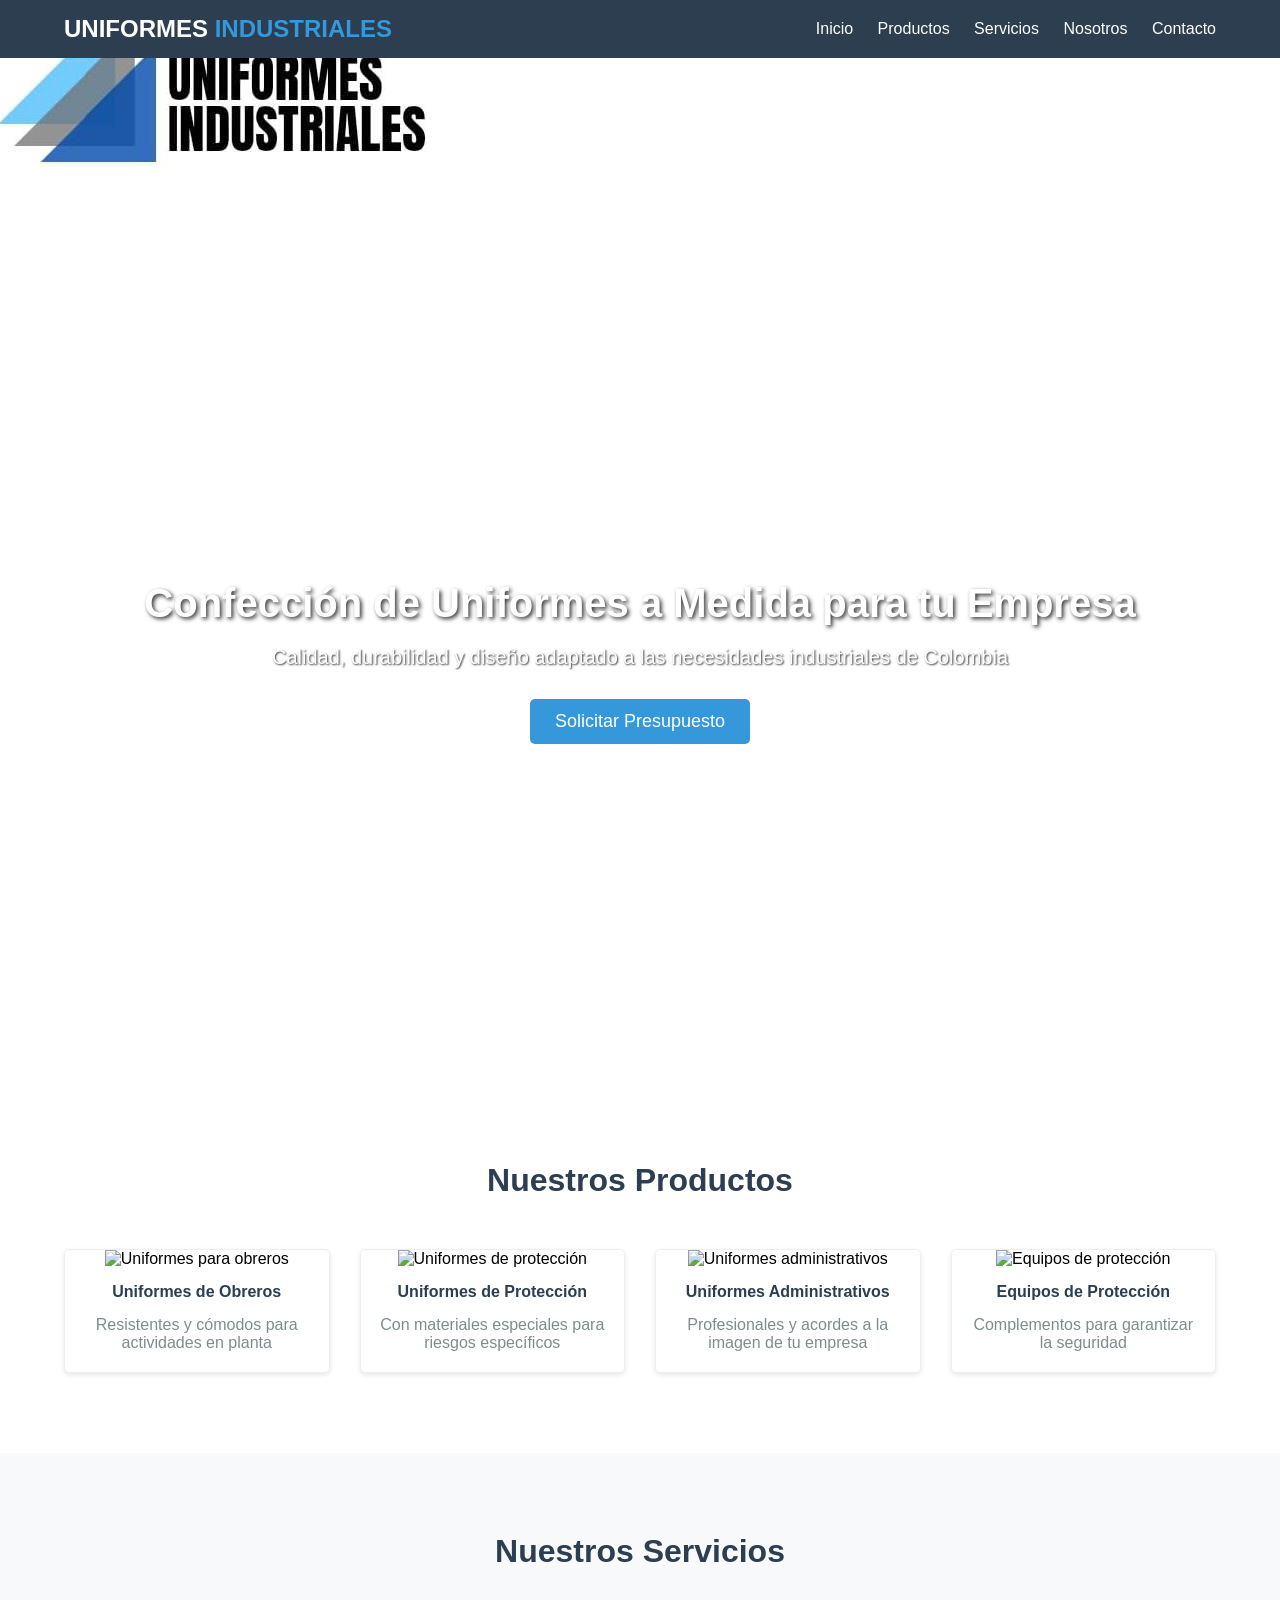
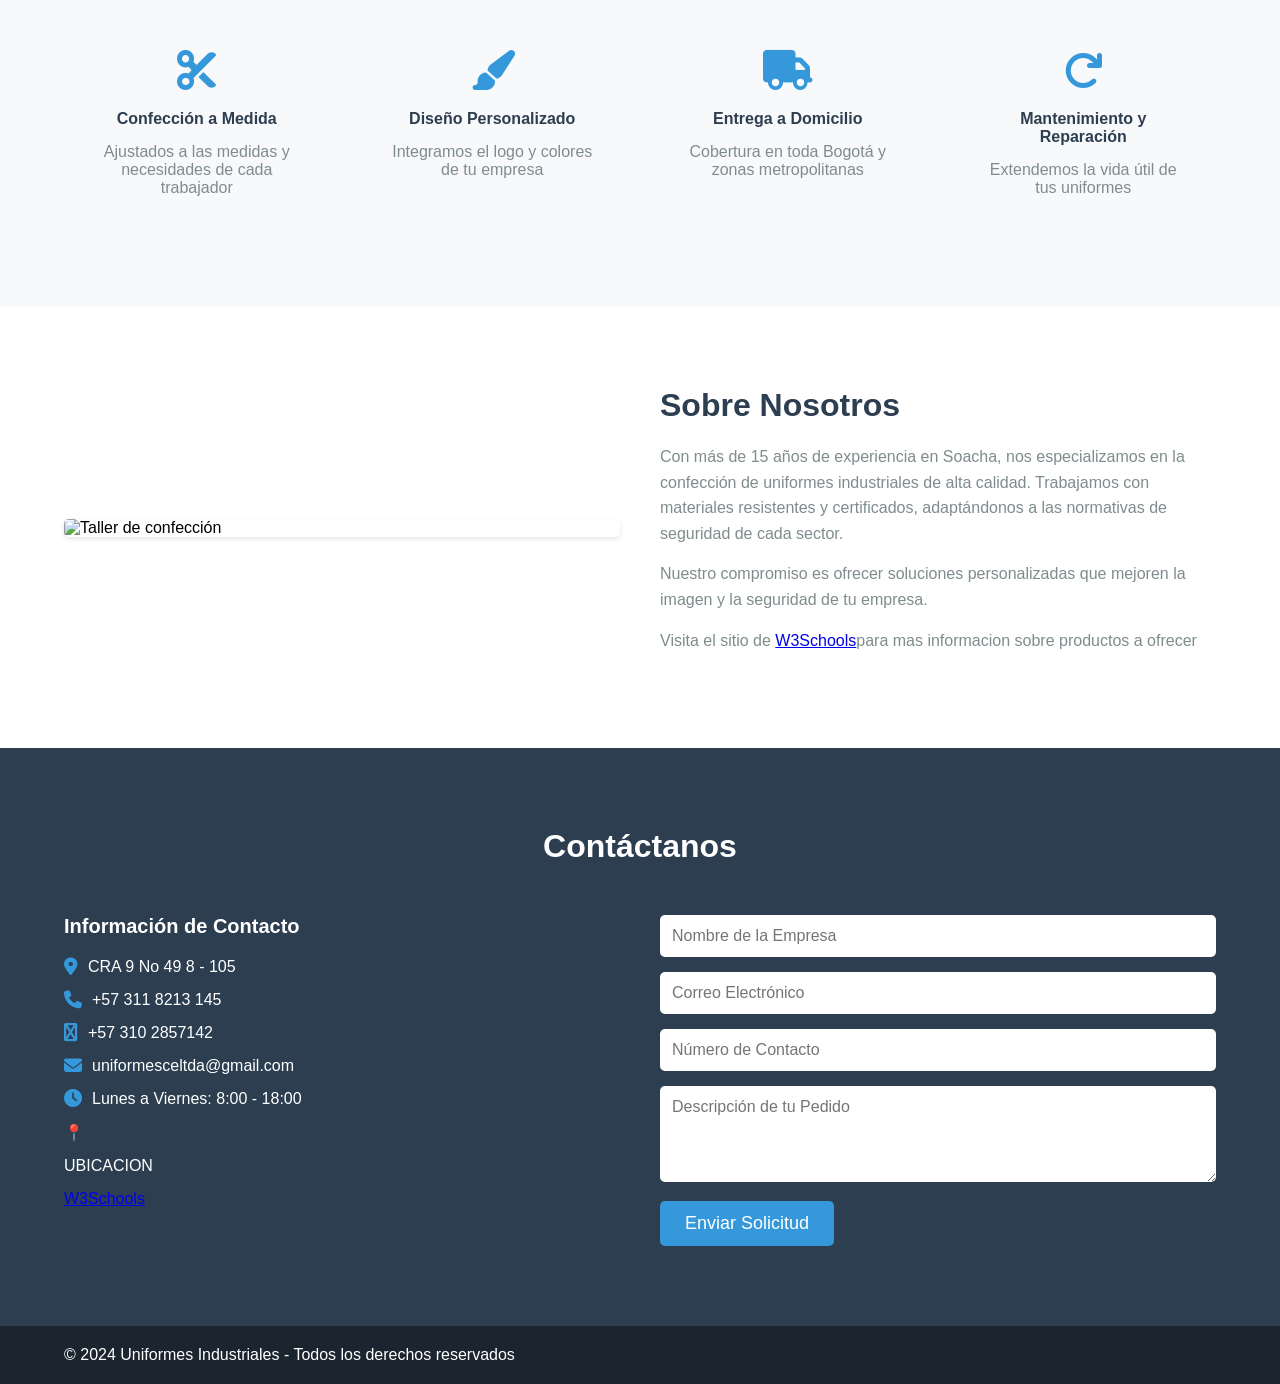
==== index.html @ afed4a3c "Add files via upload" ====
<!DOCTYPE html>
<html lang="es">
<head>
    <meta charset="UTF-8">
    <meta name="viewport" content="width=device-width, initial-scale=1.0">
    <img src="img/ni.png">
    
    
    <title>Uniformes Industriales - Confección Especializada</title>
    <link rel="stylesheet" href="styles.css">
    <link rel="stylesheet" href="https://cdnjs.cloudflare.com/ajax/libs/font-awesome/6.5.1/css/all.min.css">
</head>
<body>
    <!-- Encabezado -->
    <header>
        <div class="contenedor">
            <div class="logo">
                <h1>UNIFORMES <span>INDUSTRIALES</span></h1>
            </div>
            <nav>
                <a href="#inicio">Inicio</a>
                <a href="#productos">Productos</a>
                <a href="#servicios">Servicios</a>
                <a href="#nosotros">Nosotros</a>
                <a href="#contacto">Contacto</a>
            </nav>
            <button class="menu-movil"><i class="fas fa-bars"></i></button>
        </div>
    </header>

    <!-- Sección Inicio -->
    <section id="inicio" class="hero">
        <div class="contenedor">
            <h2>Confección de Uniformes a Medida para tu Empresa</h2>
            <p>Calidad, durabilidad y diseño adaptado a las necesidades industriales de Colombia</p>
            <a href="#contacto" class="boton">Solicitar Presupuesto</a>
        </div>
    </section>

    <!-- Sección Productos -->
    <section id="productos" class="productos">
        <div class="contenedor">
            <h3>Nuestros Productos</h3>
            <div class="grid-productos">
                <div class="tarjeta-producto">
                    <img src="img/uniformes-obreros.jpg" alt="Uniformes para obreros">
                    <h4>Uniformes de Obreros</h4>
                    <p>Resistentes y cómodos para actividades en planta</p>
                </div>
                <div class="tarjeta-producto">
                    <img src="img/uniformes-proteccion.jpg" alt="Uniformes de protección">
                    <h4>Uniformes de Protección</h4>
                    <p>Con materiales especiales para riesgos específicos</p>
                </div>
                <div class="tarjeta-producto">
                    <img src="img/uniformes-administrativos.jpg" alt="Uniformes administrativos">
                    <h4>Uniformes Administrativos</h4>
                    <p>Profesionales y acordes a la imagen de tu empresa</p>
                </div>
                <div class="tarjeta-producto">
                    <img src="img/equipos-proteccion.jpg" alt="Equipos de protección">
                    <h4>Equipos de Protección</h4>
                    <p>Complementos para garantizar la seguridad</p>
                </div>
            </div>
        </div>
    </section>

    <!-- Sección Servicios -->
    <section id="servicios" class="servicios">
        <div class="contenedor">
            <h3>Nuestros Servicios</h3>
            <div class="grid-servicios">
                <div class="tarjeta-servicio">
                    <i class="fas fa-cut"></i>
                    <h4>Confección a Medida</h4>
                    <p>Ajustados a las medidas y necesidades de cada trabajador</p>
                </div>
                <div class="tarjeta-servicio">
                    <i class="fas fa-paint-brush"></i>
                    <h4>Diseño Personalizado</h4>
                    <p>Integramos el logo y colores de tu empresa</p>
                </div>
                <div class="tarjeta-servicio">
                    <i class="fas fa-truck"></i>
                    <h4>Entrega a Domicilio</h4>
                    <p>Cobertura en toda Bogotá y zonas metropolitanas</p>
                </div>
                <div class="tarjeta-servicio">
                    <i class="fas fa-redo"></i>
                    <h4>Mantenimiento y Reparación</h4>
                    <p>Extendemos la vida útil de tus uniformes</p>
                </div>
            </div>
        </div>
    </section>

    <!-- Sección Nosotros -->
    <section id="nosotros" class="nosotros">
        <div class="contenedor">
            <div class="contenido-nosotros">
                <img src="img/taller-confeccion.jpg" alt="Taller de confección">
                <div class="texto-nosotros">
                    <h3>Sobre Nosotros</h3>
                    <p>Con más de 15 años de experiencia en Soacha, nos especializamos en la confección de uniformes industriales de alta calidad. Trabajamos con materiales resistentes y certificados, adaptándonos a las normativas de seguridad de cada sector.</p>
                    <p>Nuestro compromiso es ofrecer soluciones personalizadas que mejoren la imagen y la seguridad de tu empresa.</p>
                    <p>Visita el sitio de <a href="pdf/PORTAFOLIO UNIFORMESCE.pdf"target>W3Schools</a>para mas informacion sobre productos a ofrecer</p>
                </div>
            </div>
        </div>
    </section>

    <!-- Sección Contacto -->
    <section id="contacto" class="contacto">
        <div class="contenedor">
            <h3>Contáctanos</h3>
            <div class="grid-contacto">
                <div class="datos-contacto">
                    <h4>Información de Contacto</h4>
                    <p><i class="fas fa-map-marker-alt"></i> CRA 9 No 49 8 - 105</p>
                    <p><i class="fas fa-phone"></i> +57 311 8213 145</p>
                    <p><i class="fas fa-whatsapp"></i> +57 310 2857142</p>
                    <p><i class="fas fa-envelope"></i> uniformesceltda@gmail.com</p>
                    <p><i class="fas fa-clock"></i> Lunes a Viernes: 8:00 - 18:00</p>
                <p>&#128205;</p><p>UBICACION</p>
             <a href=https://www.google.com/maps/place/Cra.+9+%26+Cl.+49,+Soacha,+Cundinamarca/@4.5950407,-74.1930395,17z/data=!3m1!4b1!4m6!3m5!1s0x8e3f9e49f330a7f3:0xb4e9d84275609923!8m2!3d4.5950407!4d-74.1930395!16s%2Fg%2F11f2wxg_z6?entry=ttu&g_ep=EgoyMDI2MDIyMi4wIKXMDSoASAFQAw%3D%3D target>W3Schools</a>
                </div>
            
                <form class="formulario-contacto">
                    <input type="text" placeholder="Nombre de la Empresa" required>
                    <input type="email" placeholder="Correo Electrónico" required>
                    <input type="tel" placeholder="Número de Contacto" required>
                    <textarea placeholder="Descripción de tu Pedido" rows="4" required></textarea>
                    <button type="submit" class="boton">Enviar Solicitud</button>
                </form>
            </div>
        </div>
    </section>

    <!-- Pie de Página -->
    <footer>
        <div class="contenedor">
            <p>&copy; 2024 Uniformes Industriales - Todos los derechos reservados</p>
            
        </div>
    </footer>

    <script src="script.js"></script>
</body>
</html>
---- styles.css ----
* {
    margin: 0;
    padding: 0;
    box-sizing: border-box;
    font-family: 'Arial', sans-serif;
}

.contenedor {
    width: 90%;
    max-width: 1200px;
    margin: 0 auto;
}

/* Encabezado */
header {
    background-color: #2c3e50;
    padding: 15px 0;
    position: fixed;
    width: 100%;
    top: 0;
    z-index: 100;
}

header .contenedor {
    display: flex;
    justify-content: space-between;
    align-items: center;
}

.logo h1 {
    color: white;
    font-size: 24px;
}

.logo span {
    color: #3498db;
}

nav a {
    color: white;
    text-decoration: none;
    margin-left: 20px;
    font-size: 16px;
}

nav a:hover {
    color: #3498db;
}

.menu-movil {
    display: none;
    background: none;
    border: none;
    color: white;
    font-size: 24px;
    cursor: pointer;
}

/* Sección Hero */
.hero {
    background-image: url('img/fondo-hero.jpg');
    background-size: cover;
    background-position: center;
    height: 100vh;
    display: flex;
    align-items: center;
    justify-content: center;
    text-align: center;
    color: white;
    padding-top: 60px;
}

.hero h2 {
    font-size: 40px;
    margin-bottom: 20px;
    text-shadow: 2px 2px 4px rgba(0,0,0,0.8);
}

.hero p {
    font-size: 20px;
    margin-bottom: 30px;
    text-shadow: 1px 1px 2px rgba(0,0,0,0.8);
}

.boton {
    background-color: #3498db;
    color: white;
    padding: 12px 25px;
    text-decoration: none;
    border-radius: 5px;
    font-size: 18px;
    display: inline-block;
    border: none;
    cursor: pointer;
}

.boton:hover {
    background-color: #2980b9;
}

/* Secciones Generales */
.productos, .servicios, .nosotros, .contacto {
    padding: 80px 0;
}

h3 {
    font-size: 32px;
    text-align: center;
    margin-bottom: 50px;
    color: #2c3e50;
}

/* Productos */
.grid-productos {
    display: grid;
    grid-template-columns: repeat(auto-fit, minmax(250px, 1fr));
    gap: 30px;
}

.tarjeta-producto {
    border: 1px solid #eee;
    border-radius: 5px;
    overflow: hidden;
    text-align: center;
    box-shadow: 0 2px 5px rgba(0,0,0,0.1);
}

.tarjeta-producto img {
    width: 100%;
    height: 200px;
    object-fit: cover;
}

.tarjeta-producto h4 {
    margin: 15px 0;
    color: #2c3e50;
}

.tarjeta-producto p {
    color: #7f8c8d;
    padding: 0 15px 20px;
}

/* Servicios */
.servicios {
    background-color: #f8f9fa;
}

.grid-servicios {
    display: grid;
    grid-template-columns: repeat(auto-fit, minmax(250px, 1fr));
    gap: 30px;
}

.tarjeta-servicio {
    text-align: center;
    padding: 30px;
}

.tarjeta-servicio i {
    font-size: 40px;
    color: #3498db;
    margin-bottom: 20px;
}

.tarjeta-servicio h4 {
    color: #2c3e50;
    margin-bottom: 15px;
}

.tarjeta-servicio p {
    color: #7f8c8d;
}

/* Nosotros */
.contenido-nosotros {
    display: grid;
    grid-template-columns: 1fr 1fr;
    gap: 40px;
    align-items: center;
}

.contenido-nosotros img {
    width: 100%;
    border-radius: 5px;
    box-shadow: 0 2px 5px rgba(0,0,0,0.1);
}

.texto-nosotros h3 {
    text-align: left;
    margin-bottom: 20px;
}

.texto-nosotros p {
    color: #7f8c8d;
    margin-bottom: 15px;
    line-height: 1.6;
}

/* Contacto */
.contacto {
    background-color: #2c3e50;
    color: white;
}

.contacto h3 {
    color: white;
}

.grid-contacto {
    display: grid;
    grid-template-columns: 1fr 1fr;
    gap: 40px;
}

.datos-contacto h4 {
    font-size: 20px;
    margin-bottom: 20px;
}

.datos-contacto p {
    margin-bottom: 15px;
    display: flex;
    align-items: center;
}

.datos-contacto i {
    color: #3498db;
    margin-right: 10px;
    font-size: 18px;
}

.formulario-contacto input, .formulario-contacto textarea {
    width: 100%;
    padding: 12px;
    margin-bottom: 15px;
    border: none;
    border-radius: 5px;
    font-size: 16px;
}

/* Pie de Página */
footer {
    background-color: #1a252f;
    color: white;
    padding: 20px 0;
    text-align: center;
}

footer .contenedor {
    display: flex;
    justify-content: space-between;
    align-items: center;
    flex-wrap: wrap;
}

.redes-sociales a {
    color: white;
    font-size: 20px;
    margin-left: 15px;
    text-decoration: none;
}

.redes-sociales a:hover {
    color: #3498db;
}

/* Responsive */
@media (max-width: 768px) {
    nav {
        display: none;
        width: 100%;
        text-align: center;
        margin-top: 20px;
    }

    nav a {
        display: block;
        margin: 10px 0;
    }

    .menu-movil {
        display: block;
    }

    .hero h2 {
        font-size: 30px;
    }

    .contenido-nosotros, .grid-contacto {
        grid-template-columns: 1fr;
    }

    footer .contenedor {
        flex-direction: column;
        gap: 15px;
    }
}
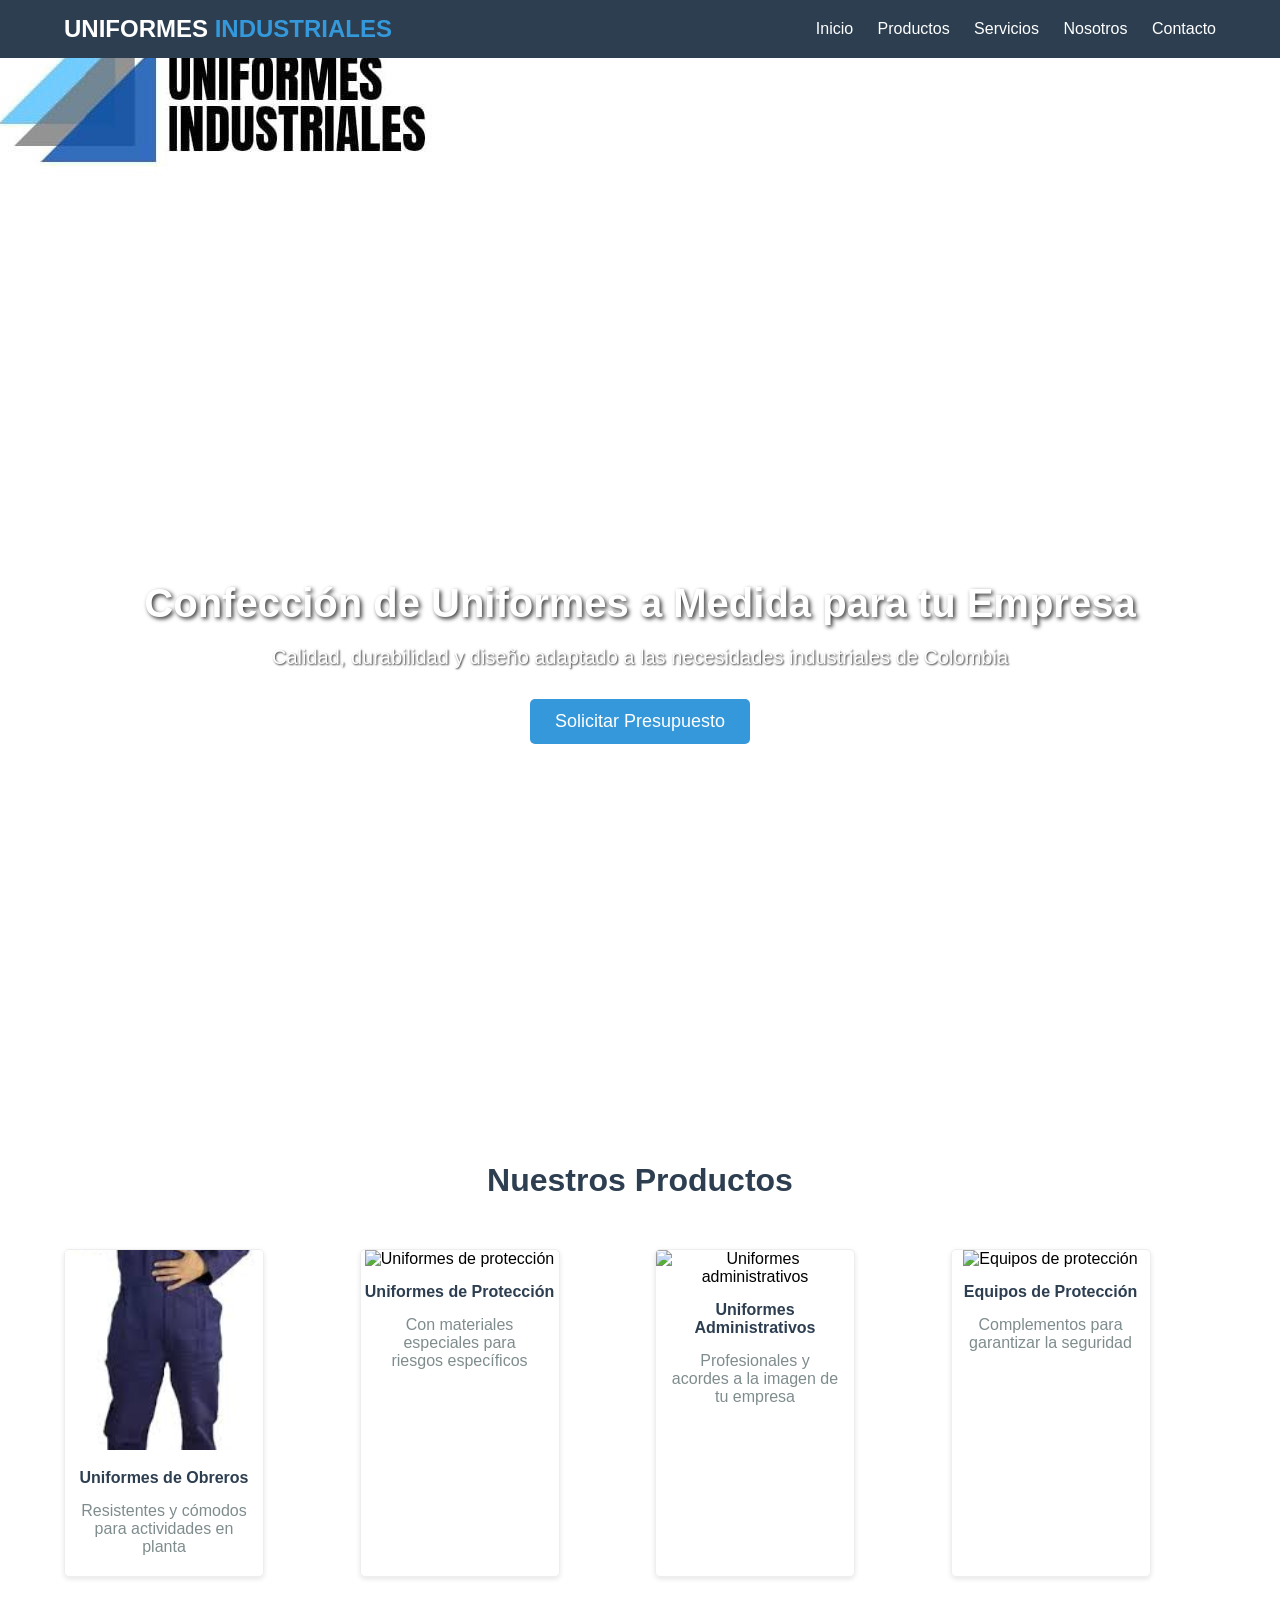
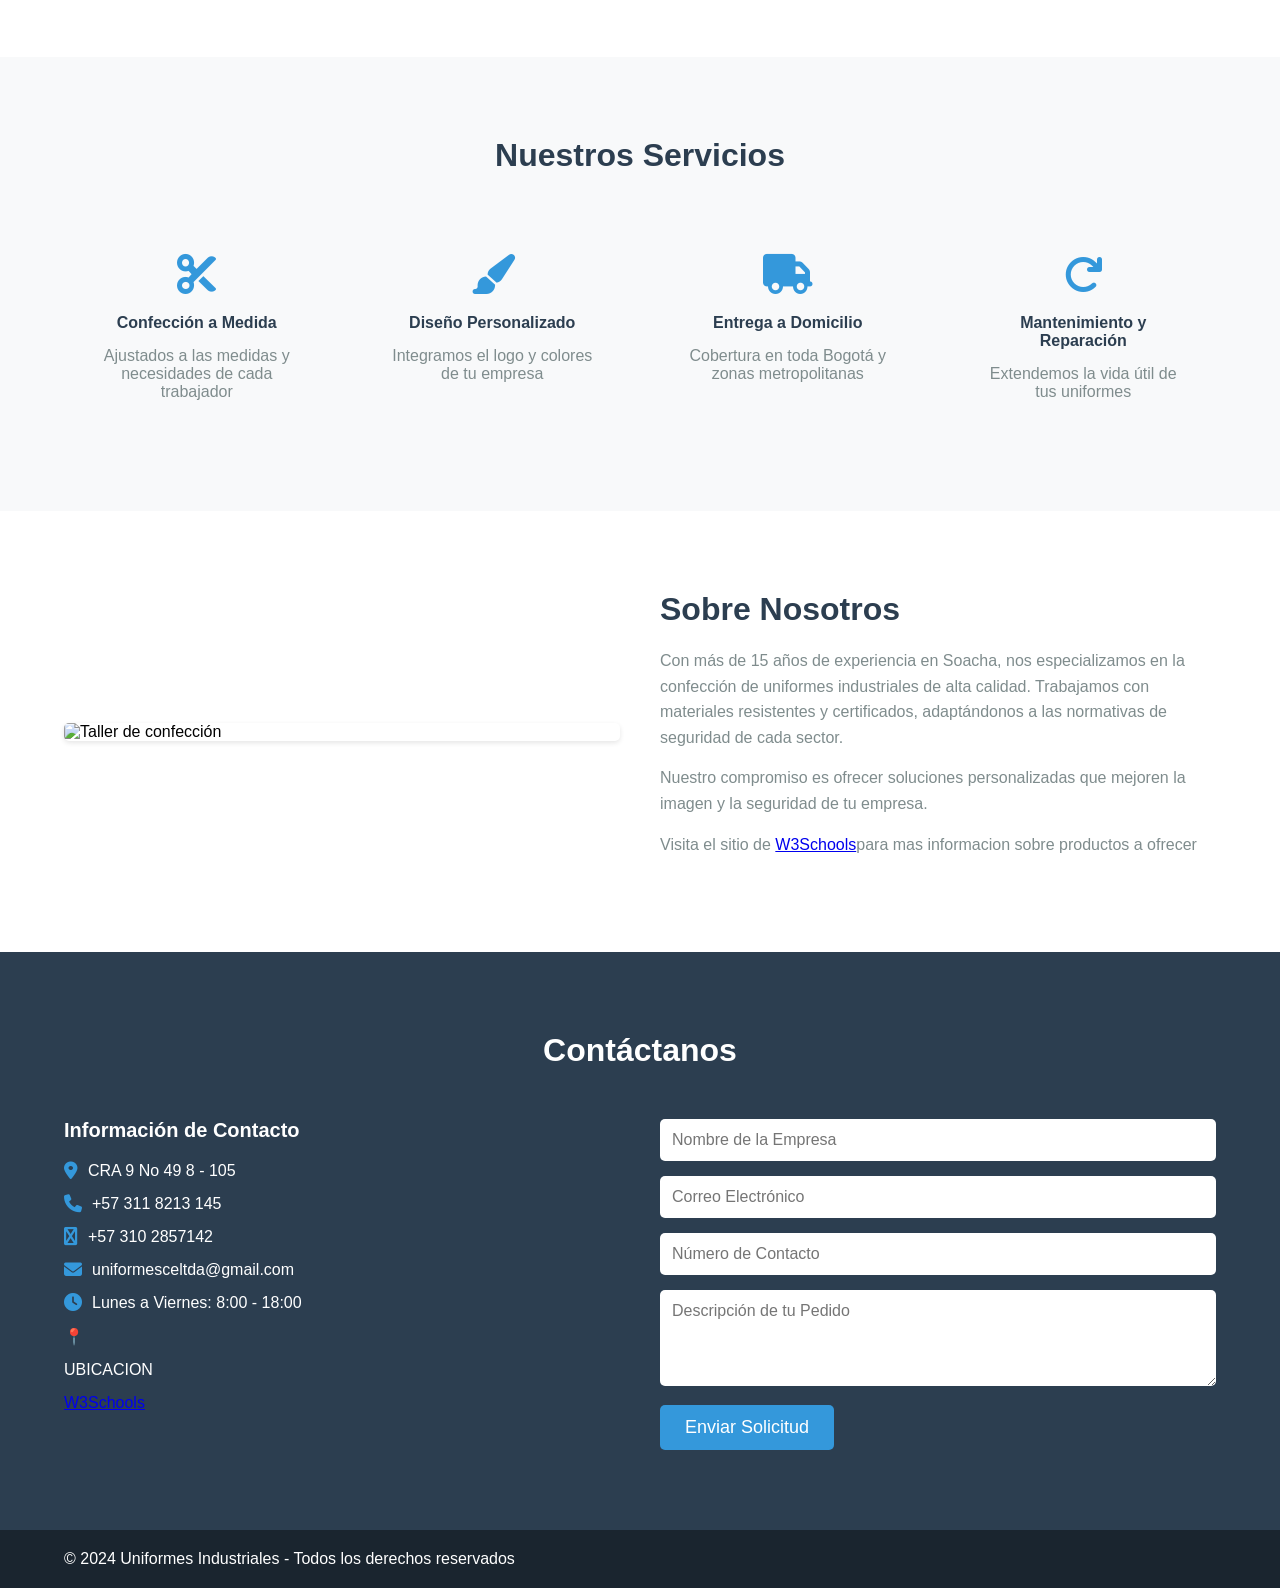
==== commit e41e42d8: "Add files via upload" ====
--- a/index.html
+++ b/index.html
@@ -43,7 +43,7 @@
             <h3>Nuestros Productos</h3>
             <div class="grid-productos">
                 <div class="tarjeta-producto">
-                    <img src="img/uniformes-obreros.jpg" alt="Uniformes para obreros">
+                    <img src="img/descarga.jpg" alt="Uniformes para obreros">
                     <h4>Uniformes de Obreros</h4>
                     <p>Resistentes y cómodos para actividades en planta</p>
                 </div>
--- a/styles.css
+++ b/styles.css
@@ -118,11 +118,23 @@
 }
 
 .tarjeta-producto {
+    width: 200px;
     border: 1px solid #eee;
     border-radius: 5px;
     overflow: hidden;
     text-align: center;
     box-shadow: 0 2px 5px rgba(0,0,0,0.1);
+    transition: 1s;
+}
+
+.tarjeta-producto:hover {
+    width: 220px;
+    border: 1px solid #eee;
+    border-radius: 5px;
+    overflow: hidden;
+    text-align: center;
+    box-shadow: 0 2px 5px rgba(0,0,0,0.1);
+    
 }
 
 .tarjeta-producto img {
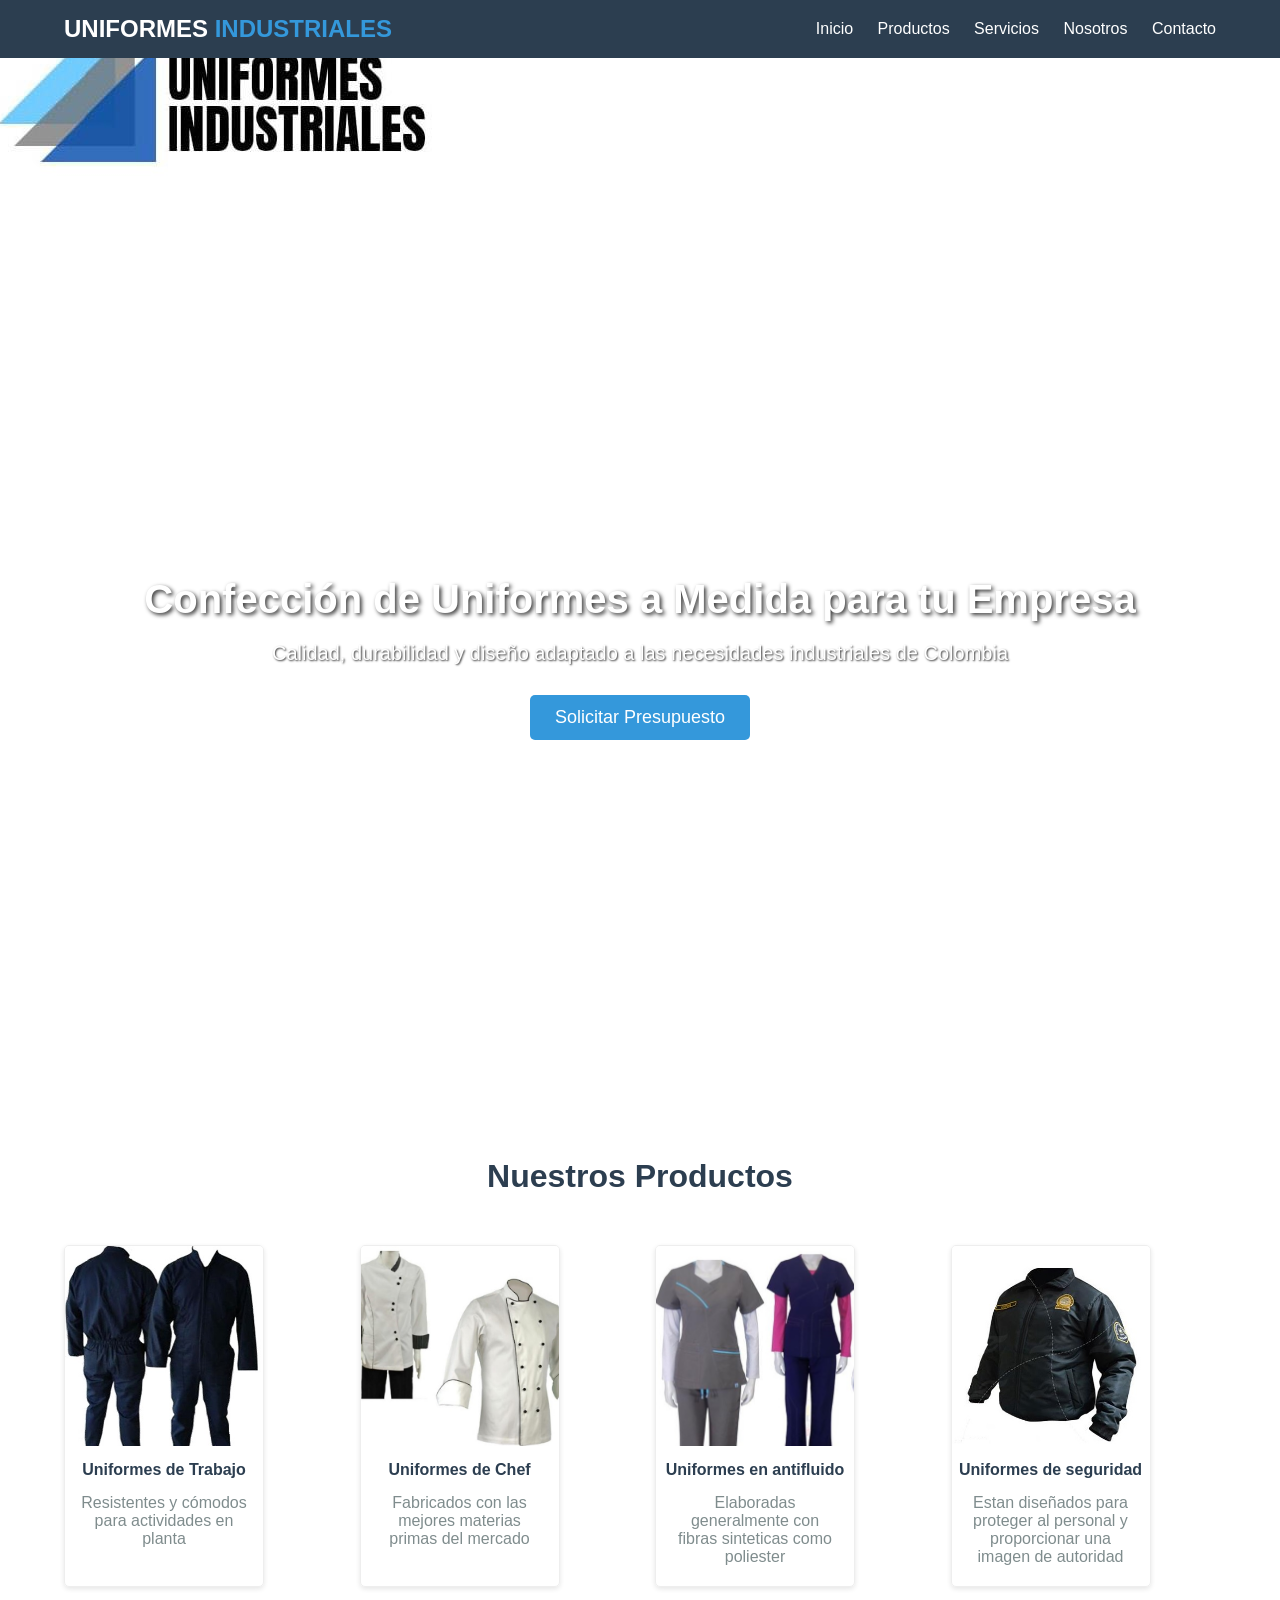
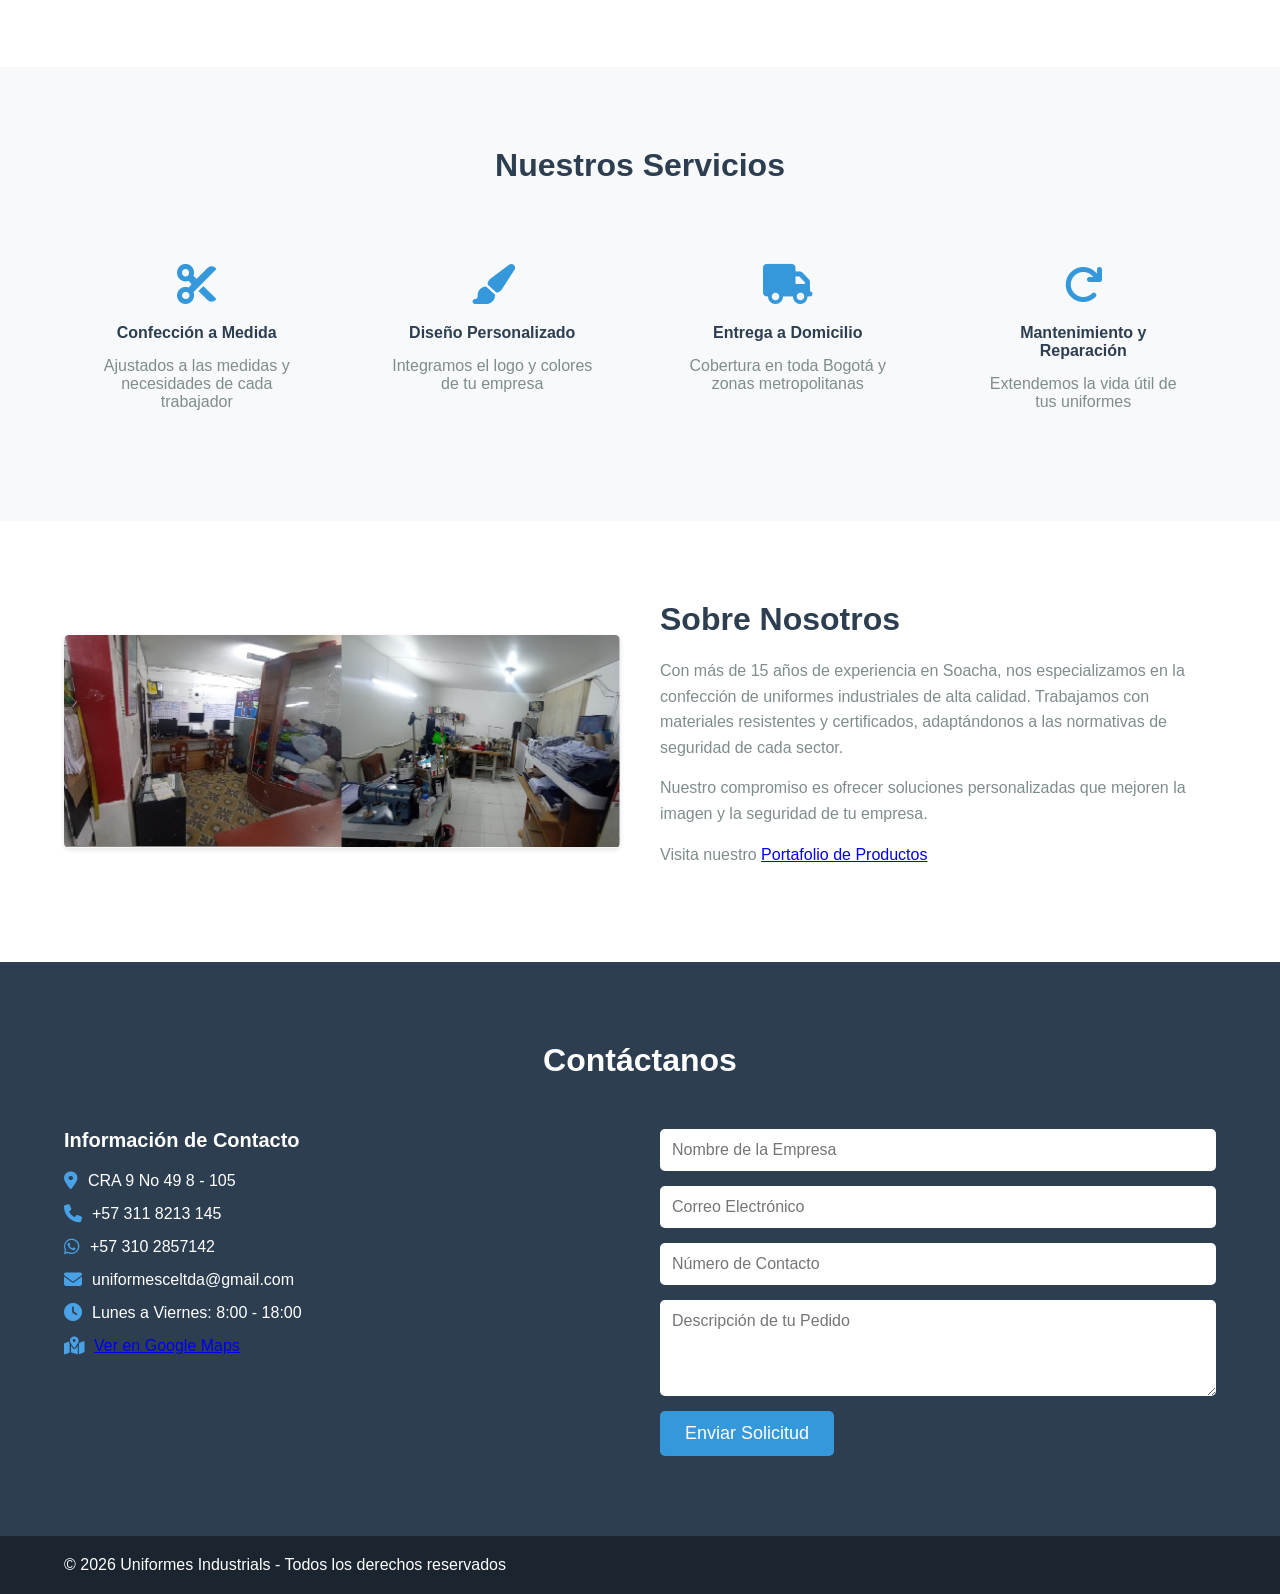
==== commit 513f0da4: "Add files via upload" ====
--- a/index.html
+++ b/index.html
@@ -1,11 +1,8 @@
-<!DOCTYPE html>
 <html lang="es">
 <head>
     <meta charset="UTF-8">
     <meta name="viewport" content="width=device-width, initial-scale=1.0">
     <img src="img/ni.png">
-    
-    
     <title>Uniformes Industriales - Confección Especializada</title>
     <link rel="stylesheet" href="styles.css">
     <link rel="stylesheet" href="https://cdnjs.cloudflare.com/ajax/libs/font-awesome/6.5.1/css/all.min.css">
@@ -43,24 +40,24 @@
             <h3>Nuestros Productos</h3>
             <div class="grid-productos">
                 <div class="tarjeta-producto">
-                    <img src="img/descarga.jpg" alt="Uniformes para obreros">
-                    <h4>Uniformes de Obreros</h4>
+                    <img src="img/tbjo.jpg" alt="Uniformes para Trabajo">
+                    <h4>Uniformes de Trabajo</h4>
                     <p>Resistentes y cómodos para actividades en planta</p>
                 </div>
                 <div class="tarjeta-producto">
-                    <img src="img/uniformes-proteccion.jpg" alt="Uniformes de protección">
-                    <h4>Uniformes de Protección</h4>
-                    <p>Con materiales especiales para riesgos específicos</p>
+                    <img src="img/chef.jpg" alt="Uniformes de Chef">
+                    <h4>Uniformes de Chef</h4>
+                    <p>Fabricados con las mejores materias primas del mercado</p>
                 </div>
                 <div class="tarjeta-producto">
-                    <img src="img/uniformes-administrativos.jpg" alt="Uniformes administrativos">
-                    <h4>Uniformes Administrativos</h4>
-                    <p>Profesionales y acordes a la imagen de tu empresa</p>
+                    <img src="img/bl.jpg" alt="Uniformes en aintifluido">
+                    <h4>Uniformes en antifluido</h4>
+                    <p>Elaboradas generalmente con fibras sinteticas como poliester</p>
                 </div>
                 <div class="tarjeta-producto">
-                    <img src="img/equipos-proteccion.jpg" alt="Equipos de protección">
-                    <h4>Equipos de Protección</h4>
-                    <p>Complementos para garantizar la seguridad</p>
+                    <img src="img/sg.jpg" alt="Uniformes de seguridad">
+                    <h4>Uniformes de seguridad</h4>
+                    <p>Estan diseñados para proteger al personal y proporcionar una imagen de autoridad</p>
                 </div>
             </div>
         </div>
@@ -93,18 +90,20 @@
                 </div>
             </div>
         </div>
+        
     </section>
 
     <!-- Sección Nosotros -->
     <section id="nosotros" class="nosotros">
         <div class="contenedor">
             <div class="contenido-nosotros">
-                <img src="img/taller-confeccion.jpg" alt="Taller de confección">
+                <img src="img/local.jpg" alt="Taller de confección">
                 <div class="texto-nosotros">
                     <h3>Sobre Nosotros</h3>
                     <p>Con más de 15 años de experiencia en Soacha, nos especializamos en la confección de uniformes industriales de alta calidad. Trabajamos con materiales resistentes y certificados, adaptándonos a las normativas de seguridad de cada sector.</p>
                     <p>Nuestro compromiso es ofrecer soluciones personalizadas que mejoren la imagen y la seguridad de tu empresa.</p>
-                    <p>Visita el sitio de <a href="pdf/PORTAFOLIO UNIFORMESCE.pdf"target>W3Schools</a>para mas informacion sobre productos a ofrecer</p>
+                    <!-- Enlace al PDF -->
+                    <p>Visita nuestro <a href="pdf/PORTAFOLIO UNIFORMESCE.pdf" target="_blank">Portafolio de Productos</a></p>
                 </div>
             </div>
         </div>
@@ -119,11 +118,15 @@
                     <h4>Información de Contacto</h4>
                     <p><i class="fas fa-map-marker-alt"></i> CRA 9 No 49 8 - 105</p>
                     <p><i class="fas fa-phone"></i> +57 311 8213 145</p>
-                    <p><i class="fas fa-whatsapp"></i> +57 310 2857142</p>
+                    
+                    <!-- CORRECCIÓN: Cambié 'fas' por 'fab' -->
+                    <p><i class="fab fa-whatsapp"></i> +57 310 2857142</p>
+                    
                     <p><i class="fas fa-envelope"></i> uniformesceltda@gmail.com</p>
                     <p><i class="fas fa-clock"></i> Lunes a Viernes: 8:00 - 18:00</p>
-                <p>&#128205;</p><p>UBICACION</p>
-             <a href=https://www.google.com/maps/place/Cra.+9+%26+Cl.+49,+Soacha,+Cundinamarca/@4.5950407,-74.1930395,17z/data=!3m1!4b1!4m6!3m5!1s0x8e3f9e49f330a7f3:0xb4e9d84275609923!8m2!3d4.5950407!4d-74.1930395!16s%2Fg%2F11f2wxg_z6?entry=ttu&g_ep=EgoyMDI2MDIyMi4wIKXMDSoASAFQAw%3D%3D target>W3Schools</a>
+
+                    <!-- Enlace a Maps -->
+                    <p><i class="fas fa-map-marked-alt"></i> <a href="https://www.google.com/maps/place/Cra.+9+%26+Cl.+49,+Soacha,+Cundinamarca/@4.5950407,-74.1930395,17z" target="_blank">Ver en Google Maps</a></p>
                 </div>
             
                 <form class="formulario-contacto">
@@ -140,11 +143,11 @@
     <!-- Pie de Página -->
     <footer>
         <div class="contenedor">
-            <p>&copy; 2024 Uniformes Industriales - Todos los derechos reservados</p>
-            
+            <p>&copy; 2026 Uniformes Industrials - Todos los derechos reservados</p>
         </div>
     </footer>
 
-    <script src="script.js"></script>
+    
+    
 </body>
 </html>
--- a/styles.css
+++ b/styles.css
@@ -198,6 +198,8 @@
     box-shadow: 0 2px 5px rgba(0,0,0,0.1);
 }
 
+
+
 .texto-nosotros h3 {
     text-align: left;
     margin-bottom: 20px;
@@ -237,7 +239,7 @@
 }
 
 .datos-contacto i {
-    color: #3498db;
+    color: #4aa2e6;
     margin-right: 10px;
     font-size: 18px;
 }
@@ -266,16 +268,7 @@
     flex-wrap: wrap;
 }
 
-.redes-sociales a {
-    color: white;
-    font-size: 20px;
-    margin-left: 15px;
-    text-decoration: none;
-}
-
-.redes-sociales a:hover {
-    color: #3498db;
-}
+
 
 /* Responsive */
 @media (max-width: 768px) {
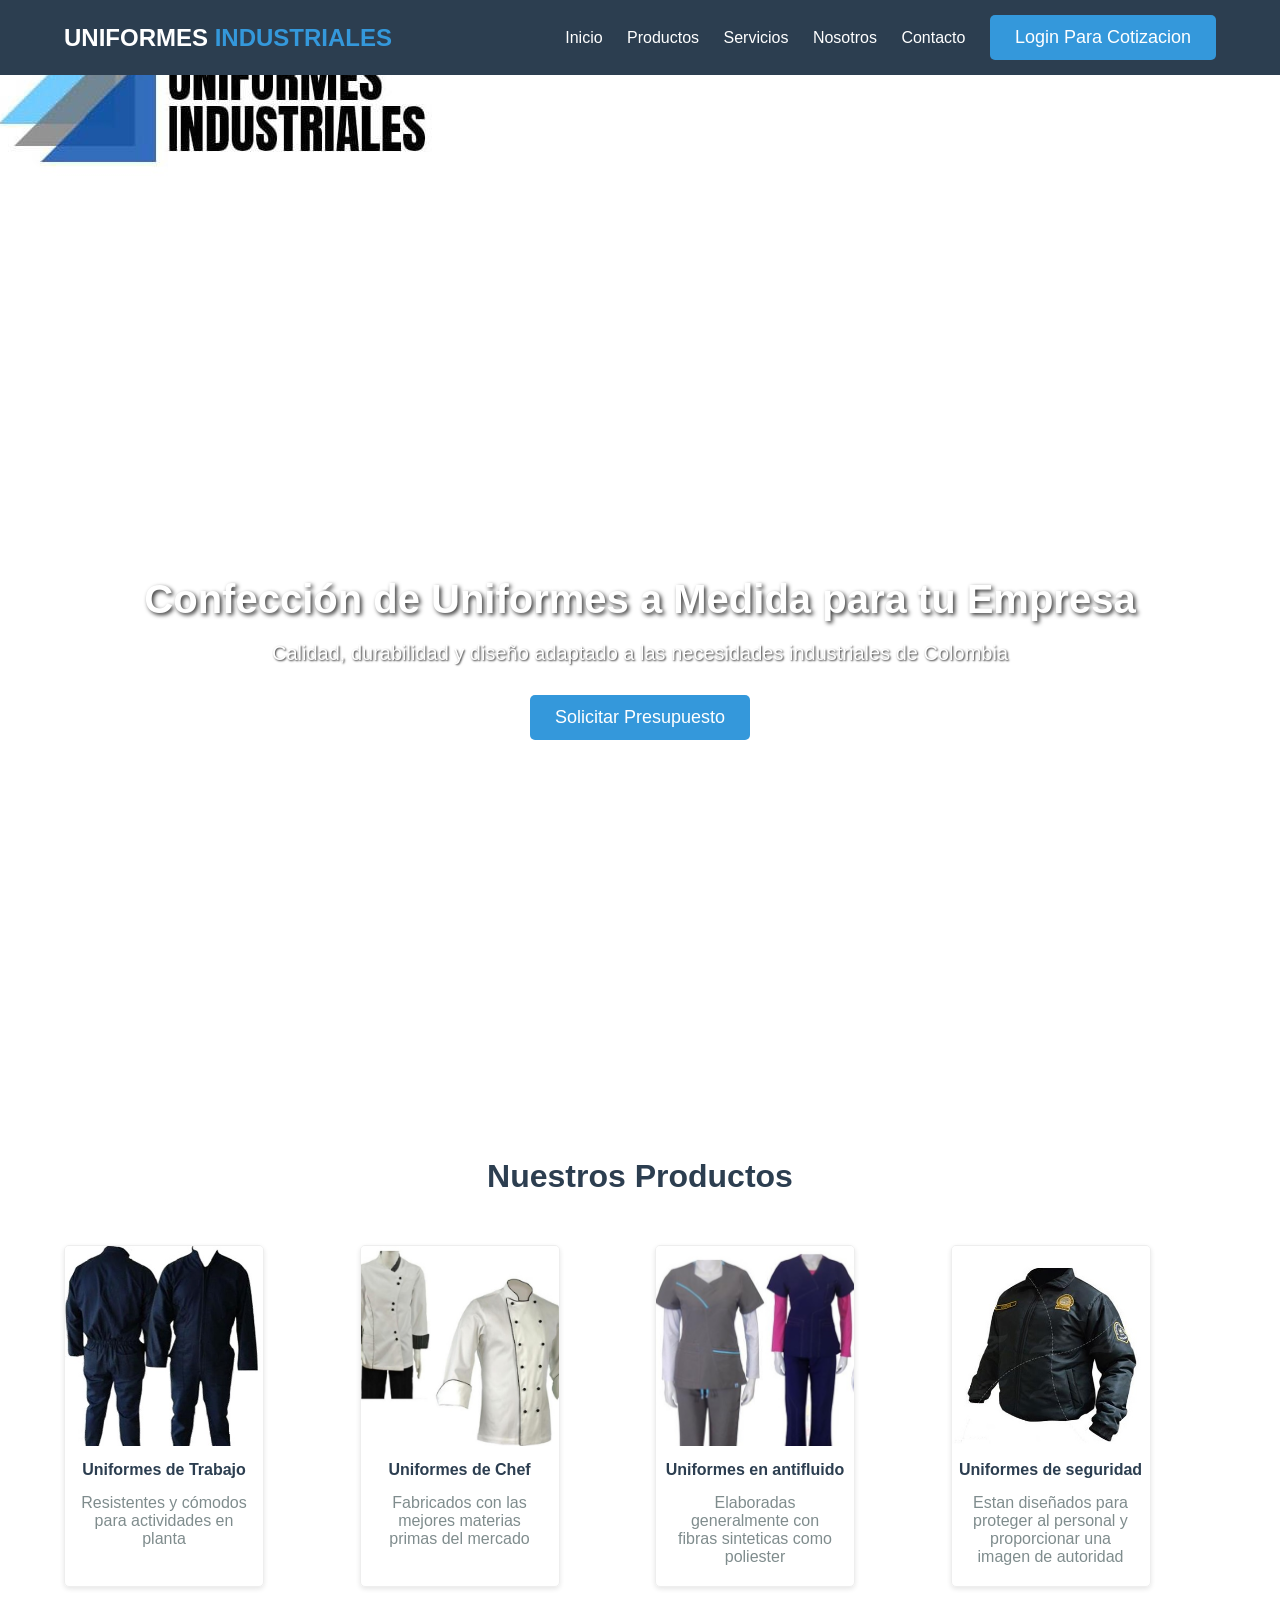
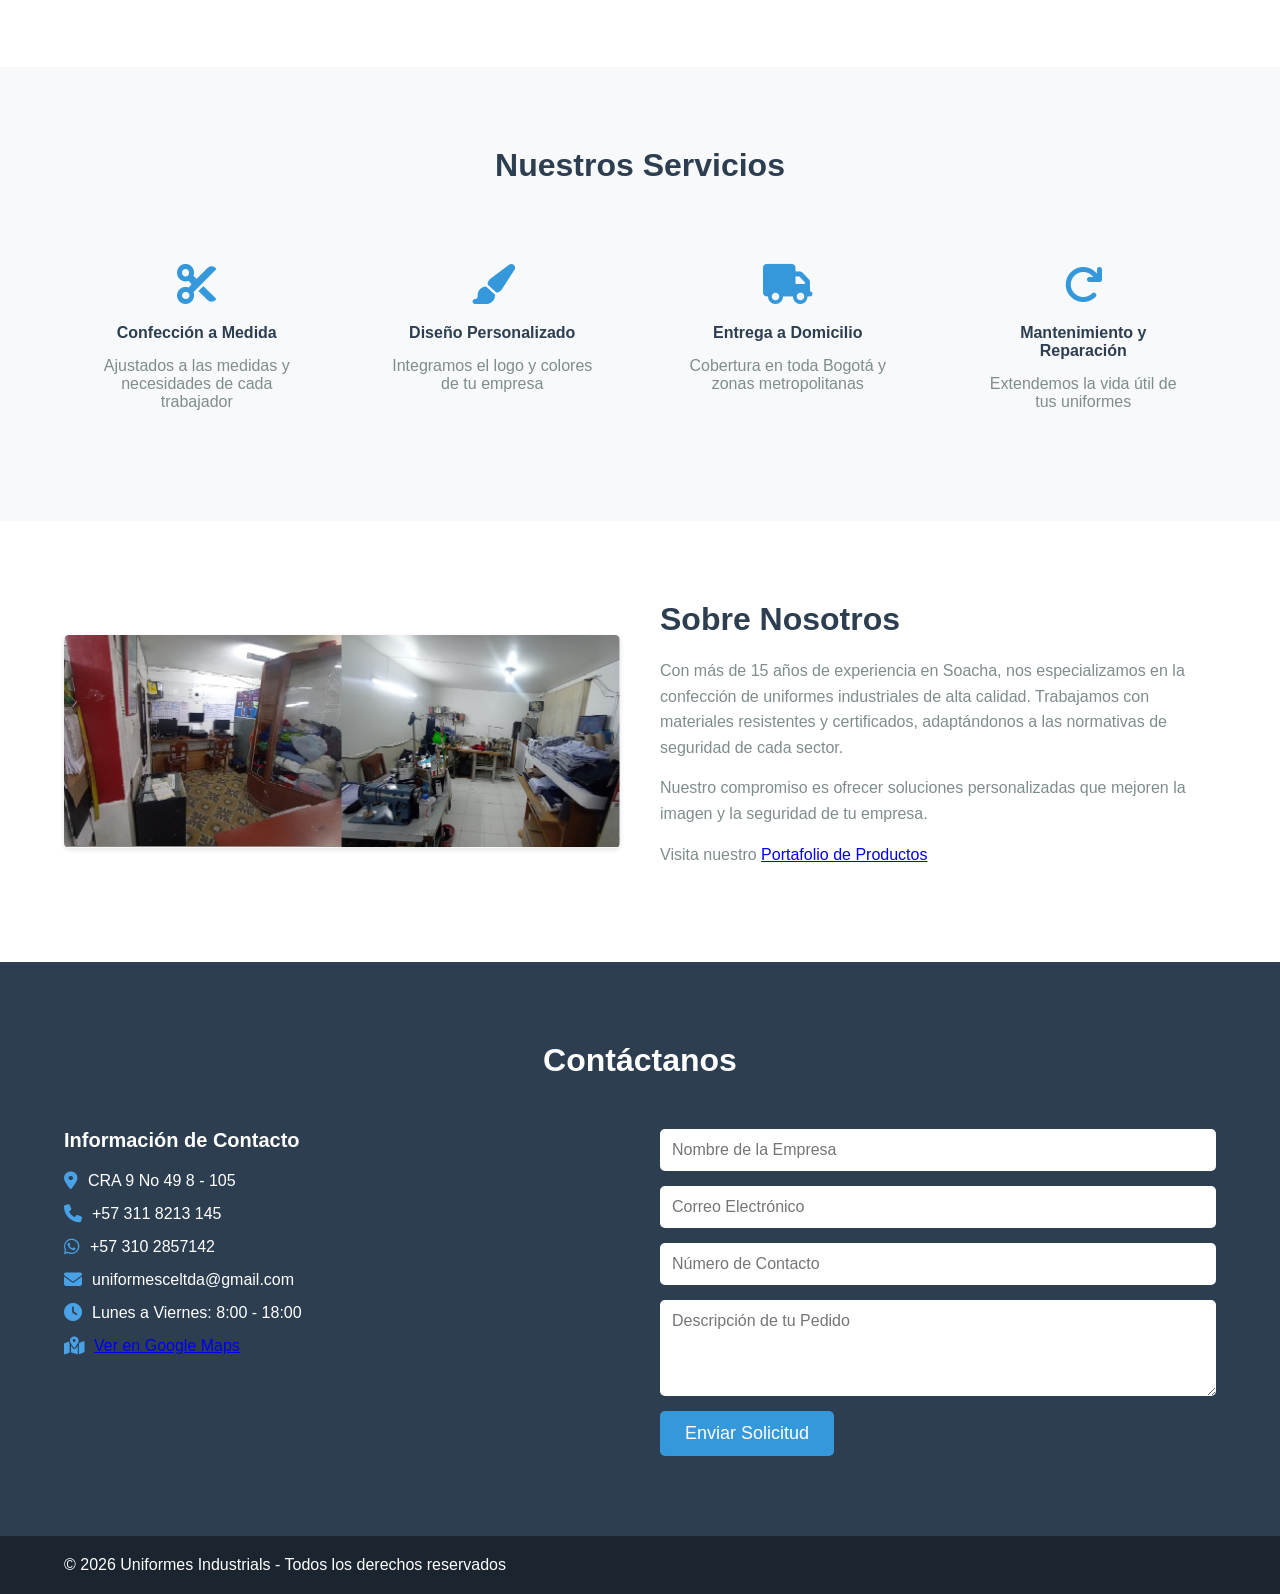
==== commit 3ddc5e05: "Add files via upload" ====
--- a/index.html
+++ b/index.html
@@ -20,6 +20,7 @@
                 <a href="#servicios">Servicios</a>
                 <a href="#nosotros">Nosotros</a>
                 <a href="#contacto">Contacto</a>
+                 <a href="login.html" class="boton">Login Para Cotizacion </a>
             </nav>
             <button class="menu-movil"><i class="fas fa-bars"></i></button>
         </div>
@@ -30,7 +31,7 @@
         <div class="contenedor">
             <h2>Confección de Uniformes a Medida para tu Empresa</h2>
             <p>Calidad, durabilidad y diseño adaptado a las necesidades industriales de Colombia</p>
-            <a href="#contacto" class="boton">Solicitar Presupuesto</a>
+            <a href="login.html" class="boton">Solicitar Presupuesto</a>
         </div>
     </section>
 
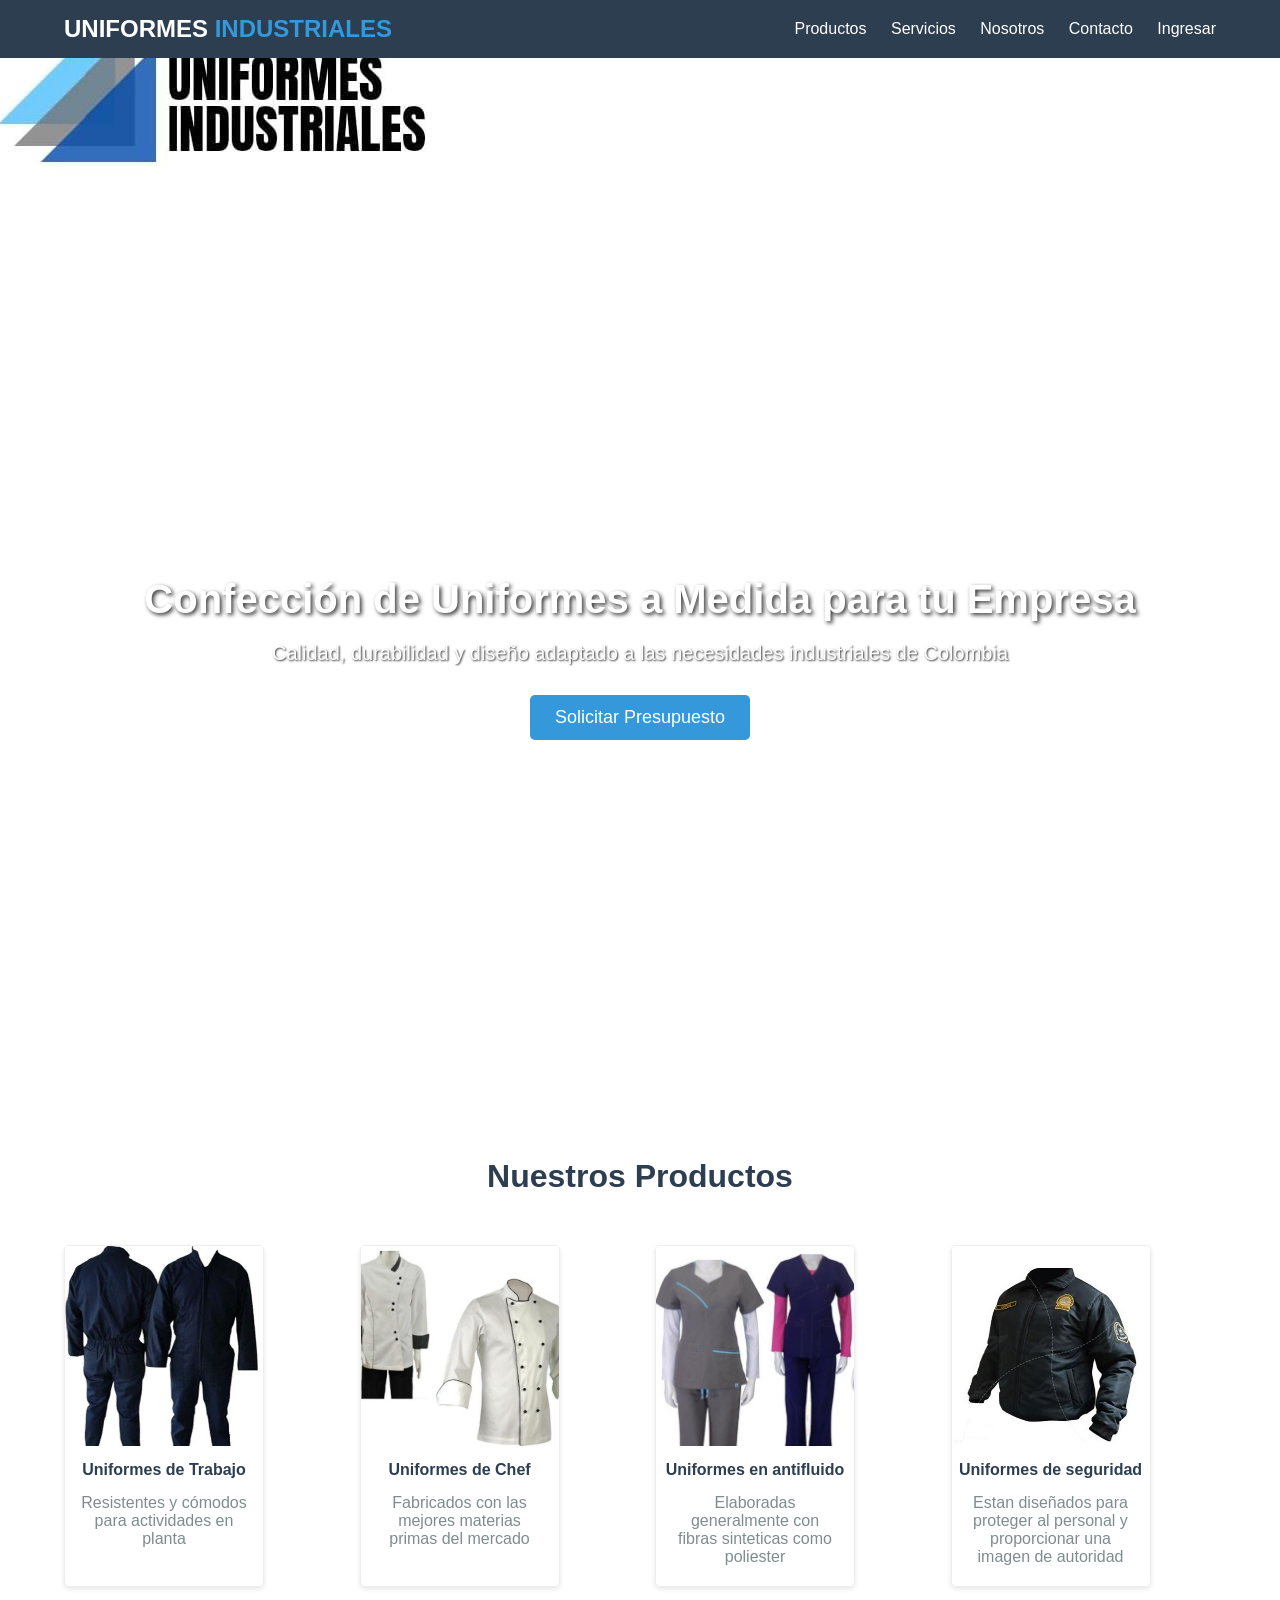
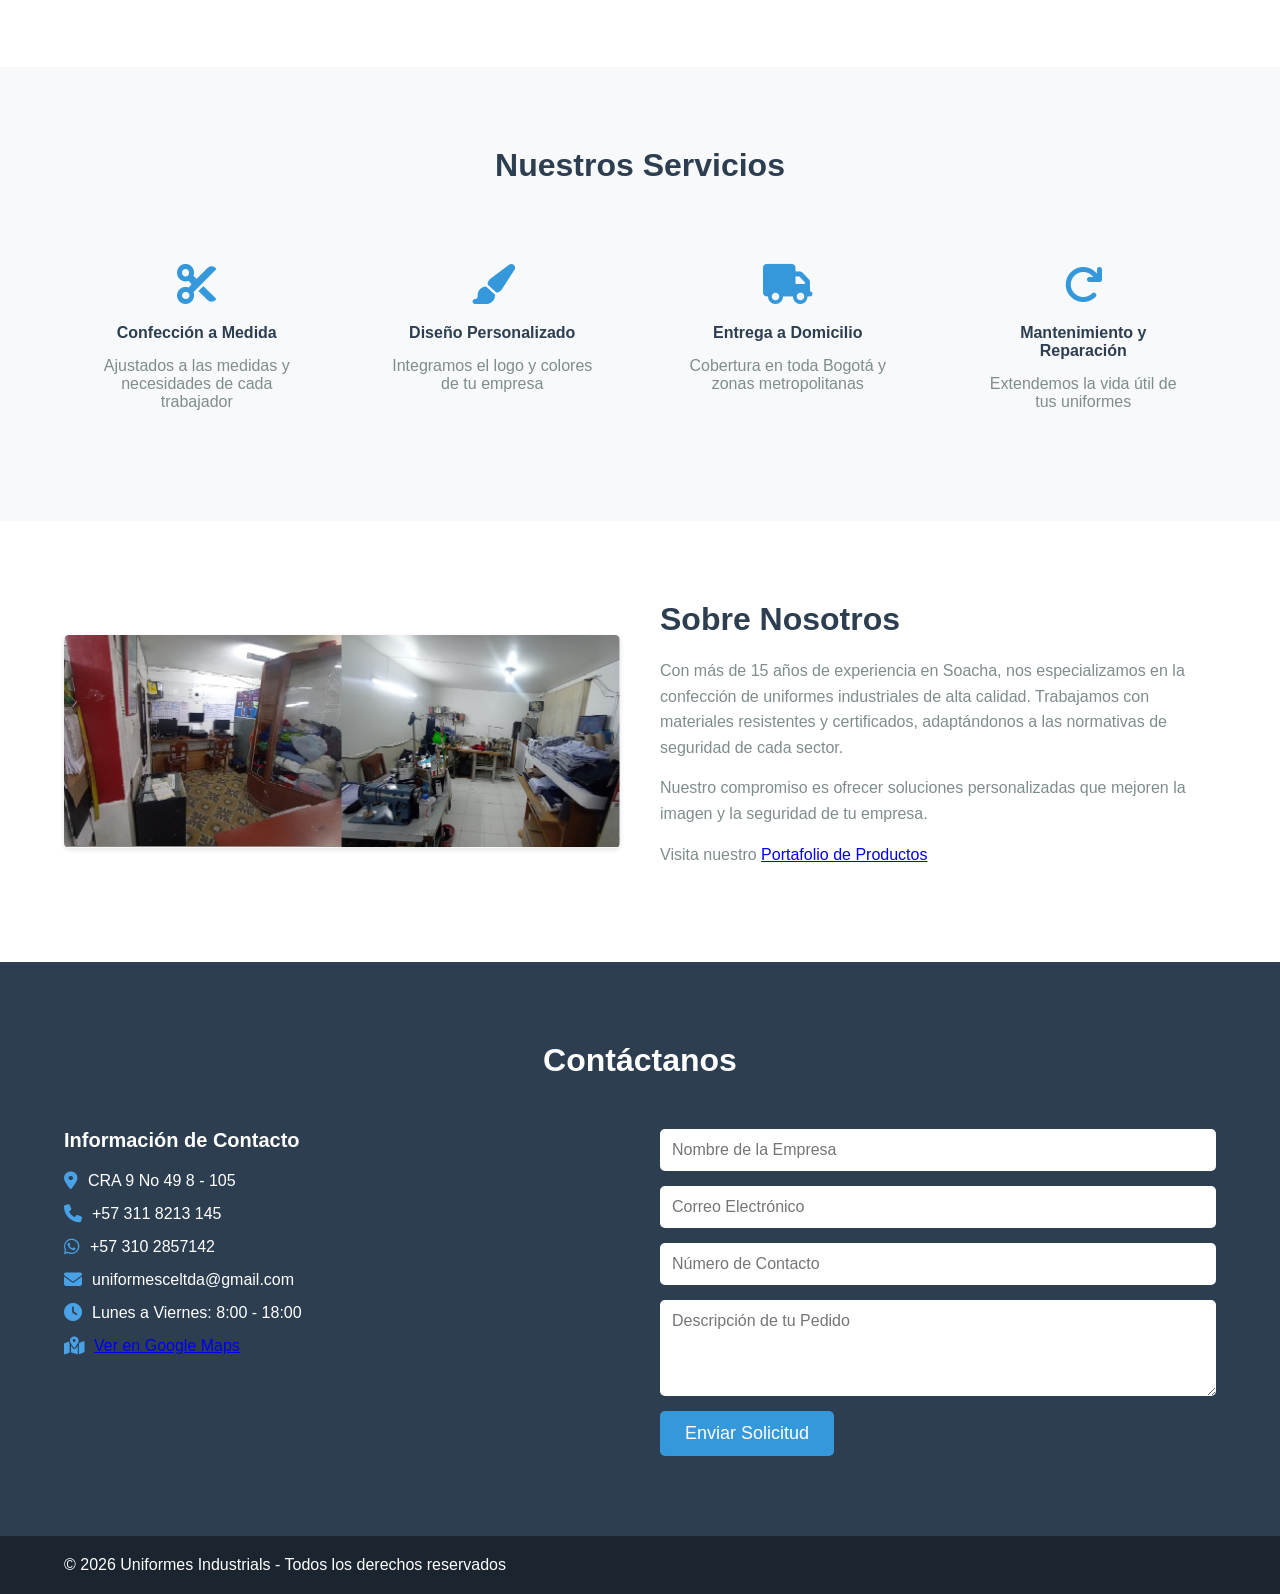
==== commit 9e6ccbc6: "Add files via upload" ====
--- a/index.html
+++ b/index.html
@@ -15,12 +15,12 @@
                 <h1>UNIFORMES <span>INDUSTRIALES</span></h1>
             </div>
             <nav>
-                <a href="#inicio">Inicio</a>
+                
                 <a href="#productos">Productos</a>
                 <a href="#servicios">Servicios</a>
                 <a href="#nosotros">Nosotros</a>
                 <a href="#contacto">Contacto</a>
-                 <a href="login.html" class="boton">Login Para Cotizacion </a>
+                 <a href="login.html">Ingresar</a>
             </nav>
             <button class="menu-movil"><i class="fas fa-bars"></i></button>
         </div>
